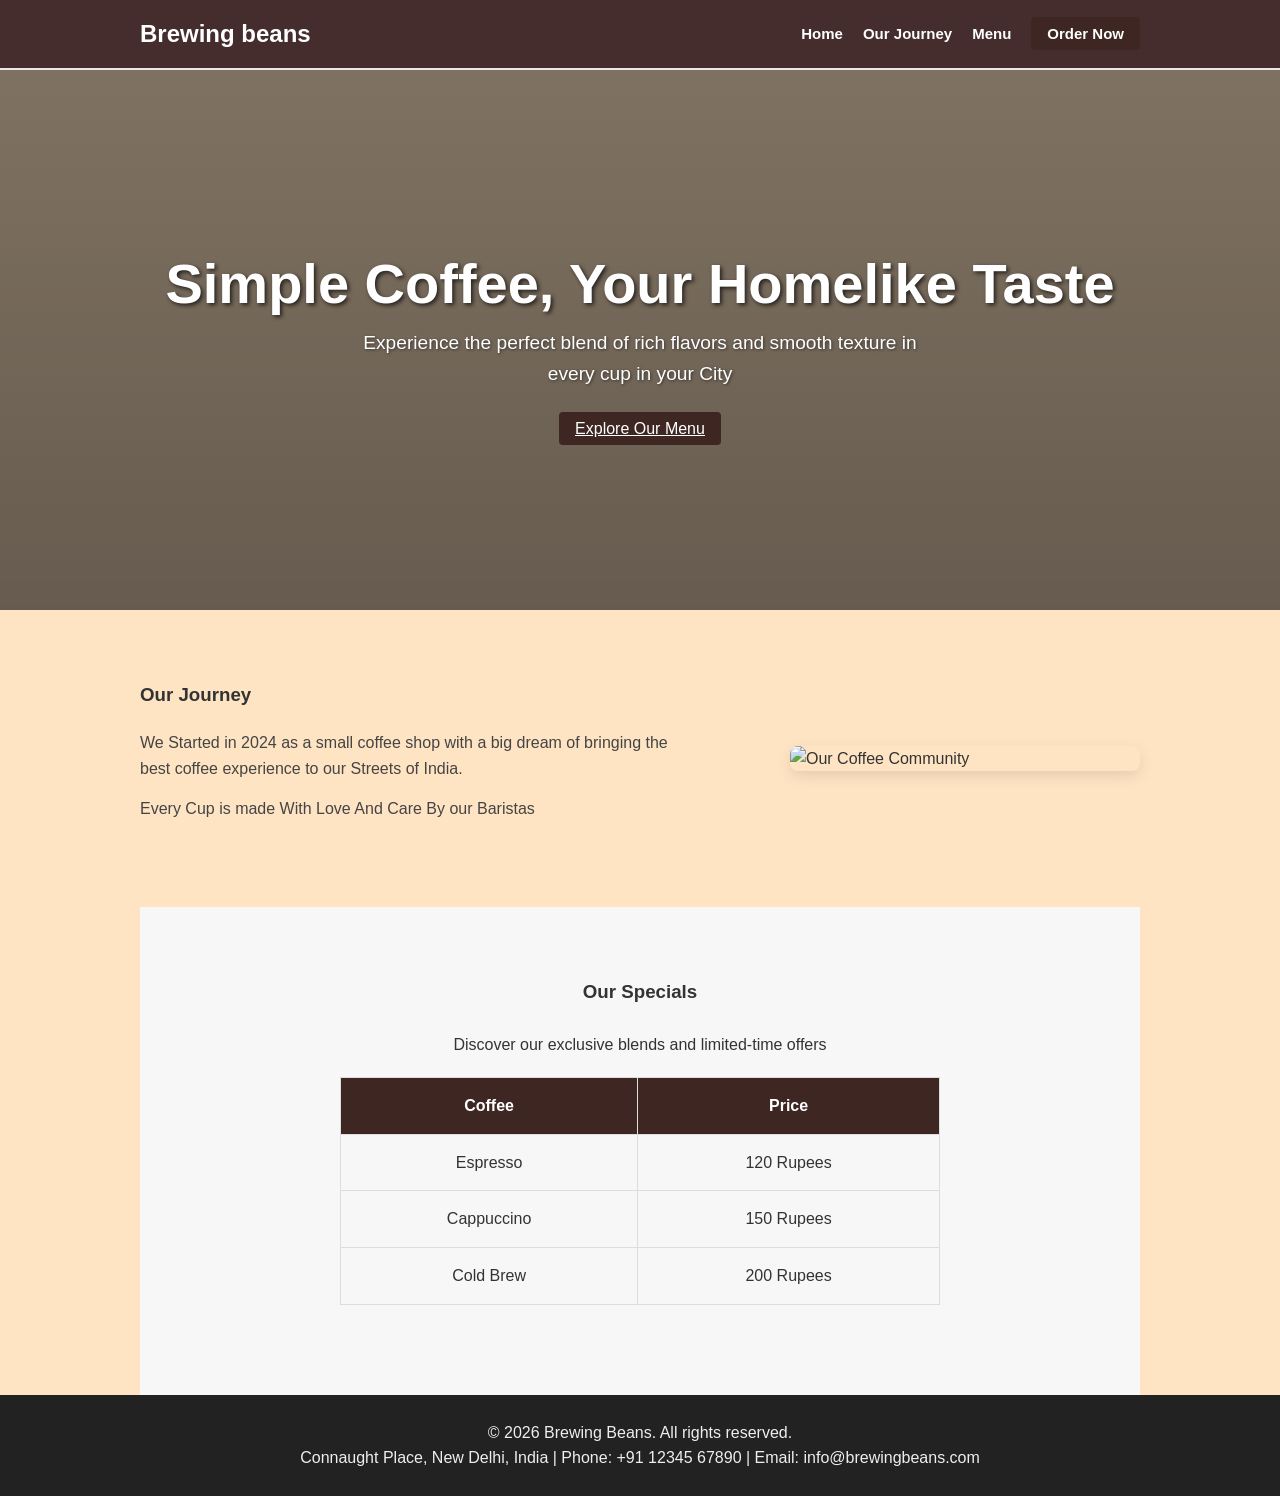
==== coffeepage.html @ 17083974 "Initial coffee landing page" ====
<!DOCTYPE html>
<html lang="en">
<head>
    <meta charset="UTF-8">
    <meta name="viewport" content="width=device-width, initial-scale=1.0">
    <title>Brewing Beans-Taste of your coffee</title>
    <link rel="stylesheet" href="styles2.css">
</head>
<body>
    <nav class="navbar">
        <div class="container nav-content">
            <h2 class ="logo">Brewing beans</h2>
            <ul class ="nav-links">
                <li><a href="#home">Home</a></li>
                <li><a href="#about">Our Journey</a></li>
                <li><a href="#menu">Menu</a></li>
                <li><a href="#contact" class ="btn-cta">Order Now</a></li>
            </ul>
        </div>
    </nav>
    <header id="home" class ="hero-section section">
        <div class ="container hero-content">
            <h1>Simple Coffee, Your Homelike Taste</h1>
            <p>Experience the perfect blend of rich flavors and smooth texture in every cup in your City</p>
            <br>
            <a href="#menu" class="btn-cta">Explore Our Menu</a>

        </div>
    </header>
    <main class ="container">
        <section id ="about" class ="about-flex">
            <div class="about-text">
                <h3>Our Journey</h3>
                <p>We Started in 2024 as a small coffee shop with a big dream of bringing the best coffee experience to our Streets of India.</p>
                <p>Every Cup is made With Love And Care By our Baristas</p>
            </div>
            <img src="https://images.unsplash.com/photo-1509042239860-f550ce710b93?w=500" alt="Our Coffee Community">
        </section>
        <section id="menu" class="menu-section">
            <h3>Our Specials</h3>
            <p>Discover our exclusive blends and limited-time offers</p>
            <table class="coffee-table">
                <tr>
                    <th>Coffee</th>
                    <th>Price</th>
                </tr>
                <tr>
                    <td>Espresso</td>
                    <td>120 Rupees</td>
                </tr>
                <tr>
                    <td>Cappuccino</td>
                    <td>150 Rupees</td>
                </tr>
                <tr>
                    <td>Cold Brew</td>
                    <td>200 Rupees</td>
                </tr>
            </table>
        </section>
    </main>
    <footer class="main-footer">
        <div class="container">
            <p>&copy; 2026 Brewing Beans. All rights reserved.</p>
            <p>Connaught Place, New Delhi, India | Phone: +91 12345 67890 | Email: info@brewingbeans.com</p>
        </div>
    </footer>
</body>
</html>
---- styles2.css ----
*{
    margin: 0;
    padding:0;
    box-sizing: border-box;
}
body{
    font-family: Arial, Helvetica, sans-serif;
    background-color :bisque;
    color:#333;
    line-height: 1.6;
}

/* ensure content isn't hidden under the fixed navbar */
body { padding-top: 70px; }
.container{
    width: 90%;
    max-width: 1000px;
    margin: 0 auto;

}
.navbar{
    background-color: #452d2d;
    padding: 15px 0;
    border-bottom: 2px solid #eaeaea;
    position: fixed;
    top:0;
    width: 100%;
    z-index: 1000;
}
.navbar .container, .navbar .nav-content{
    display: flex;
    justify-content: space-between;
    align-items: center;
}
.logo{
    color: #ffffff;
}
.nav-links {
    display: flex;      
    list-style: none;    
}
.nav-links li {
    margin-left: 20px;

}
.nav-links a{
    text-decoration: none;
    color: #ffffff;
    font-weight: bold;
    font-size: 15px;
}
.nav-links a:hover {
    color: #a1887f;
}
.btn-cta{
    background-color: #3e2723;
    color: white !important;
    padding: 8px 16px;
    border-radius: 4px;
}
.hero, .hero-section{
    height: 60vh;

    background-image: linear-gradient(rgba(0,0,0,0.5), rgba(0,0,0,0.6)), url('https://images.unsplash.com/photo-1509042239860-f550ce710b93?w=1600');
    background-size: cover;
    background-position: center;
    color: white;
    display: flex;
    justify-content: center;
    align-items: center;
    text-align: center;
}
.hero-content h1 {
    font-size: 3.5rem;
    text-shadow: 2px 2px 4px rgba(0,0,0,0.7); /* basic shadows [01:47:11] */
}

.hero-content p {
    font-size: 1.2rem;
    max-width: 600px;
    margin: 0 auto;
    text-shadow: 1px 1px 3px rgba(0,0,0,0.5);
}


.btn-main {
    background-color: #d84315;
    color: white;
    padding: 12px 24px;
    text-decoration: none;
    font-weight: bold;
    border-radius: 5px;
    transition: background-color 0.2s;
}

.btn-main:hover {
    background-color: #bf360c;
}


.about-flex, .menu-section {
    padding: 70px 0;
}


.about-flex {
    display: flex;
    justify-content: space-between;
    align-items: center;
}

.about-text {
    width: 55%;
}

.about-text h3 {
    margin-bottom: 20px;
}

.about-text p {
    margin-bottom: 15px;
    color: #444;
}


.about-flex img {
    width: 35%;
    border-radius: 8px;
    box-shadow: 0 5px 15px rgba(0,0,0,0.1); /* [01:49:51] shadow practice */
}


.menu-section {
    background-color: #f7f7f7;
    text-align: center;
}

.menu-section h3 {
    margin-bottom: 25px;
}

.coffee-table {
    width: 100%;
    max-width: 600px;
    margin: 20px auto;
    border-collapse: collapse; 
    border: 1px solid #ddd;
}

.coffee-table th, .coffee-table td {
    padding: 15px;
    border: 1px solid #ddd;
}


.coffee-table th {
    background-color: #3e2723;
    color: white;
}


.coffee-table tbody tr:hover {
    background-color: #fef8f0;
}


.main-footer {
    padding: 25px;
    text-align: center;
    background-color: #222;
    color: #eee;
}


@media (max-width: 768px) {
    .navbar .container {
        flex-direction: column; /* stacks the links vertically */
    }
    .nav-links {
        margin-top: 10px;
    }
    .about-flex {
        flex-direction: column;
        text-align: center;
    }
    .about-text, .about-flex img {
        width: 100%;
        padding: 0;
    }
    .about-flex img {
        margin-top: 30px;
    }
}
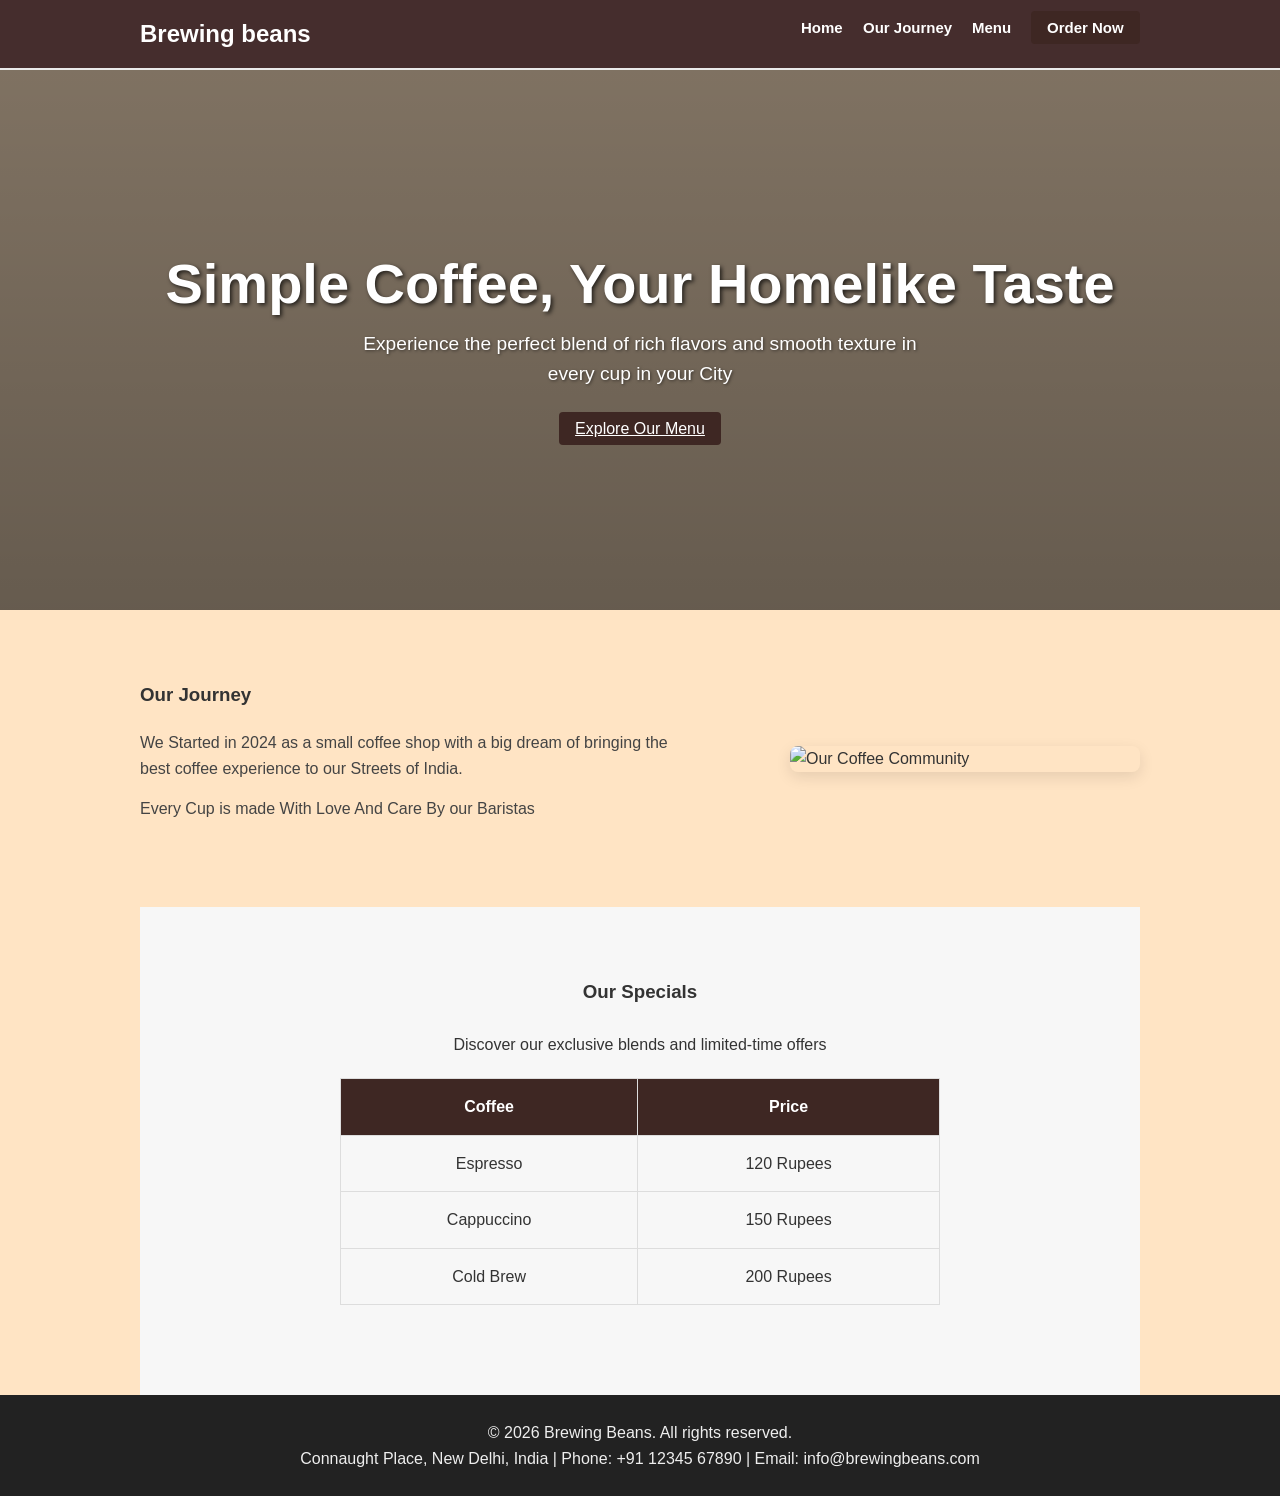
==== commit f85d7cff: "Added content pages and transtions" ====
--- a/coffeepage.html
+++ b/coffeepage.html
@@ -11,10 +11,10 @@
         <div class="container nav-content">
             <h2 class ="logo">Brewing beans</h2>
             <ul class ="nav-links">
-                <li><a href="#home">Home</a></li>
-                <li><a href="#about">Our Journey</a></li>
-                <li><a href="#menu">Menu</a></li>
-                <li><a href="#contact" class ="btn-cta">Order Now</a></li>
+                <li><a href="index.html">Home</a></li>
+                <li><a href="about.html">Our Journey</a></li>
+                <li><a href="menu.html">Menu</a></li>
+                <li><a href="contact.html" class ="btn-cta">Order Now</a></li>
             </ul>
         </div>
     </nav>
@@ -65,5 +65,7 @@
             <p>Connaught Place, New Delhi, India | Phone: +91 12345 67890 | Email: info@brewingbeans.com</p>
         </div>
     </footer>
+</footer>
+    <script src="script.js"></script>
 </body>
 </html>
--- a/styles2.css
+++ b/styles2.css
@@ -190,4 +190,66 @@
     .about-flex img {
         margin-top: 30px;
     }
+}
+
+/* Animation helpers */
+.reveal {
+    opacity: 0;
+    transform: translateY(12px);
+    transition: opacity 520ms ease, transform 520ms cubic-bezier(.2,.9,.3,1);
+    will-change: opacity, transform;
+}
+.reveal.active {
+    opacity: 1;
+    transform: none;
+}
+
+/* Staggered nav/link reveal tweaks */
+.nav-links li.reveal {
+    transform: translateY(-6px);
+}
+
+/* Button ripple */
+.btn-cta {
+    position: relative;
+    overflow: hidden;
+}
+.btn-cta .ripple {
+    position: absolute;
+    border-radius: 50%;
+    transform: scale(0);
+    background: rgba(255,255,255,0.35);
+    animation: ripple 600ms ease-out;
+    pointer-events: none;
+}
+@keyframes ripple {
+    to { transform: scale(4); opacity: 0; }
+}
+
+/* Subtle elevated hover for CTAs */
+.btn-cta:hover {
+    transform: translateY(-3px);
+    transition: transform 180ms ease;
+}
+
+/* Page transition */
+body.page-enter {
+    opacity: 0;
+    transform: translateY(6px);
+    transition: opacity 360ms ease, transform 360ms cubic-bezier(.2,.9,.3,1);
+}
+body.page-enter.active {
+    opacity: 1;
+    transform: none;
+}
+
+/* Page exit (quick fade) */
+body.page-exit {
+    opacity: 1;
+    transform: none;
+}
+body.page-exit.active {
+    opacity: 0;
+    transform: translateY(6px);
+    transition: opacity 260ms ease, transform 260ms cubic-bezier(.2,.9,.3,1);
 }
